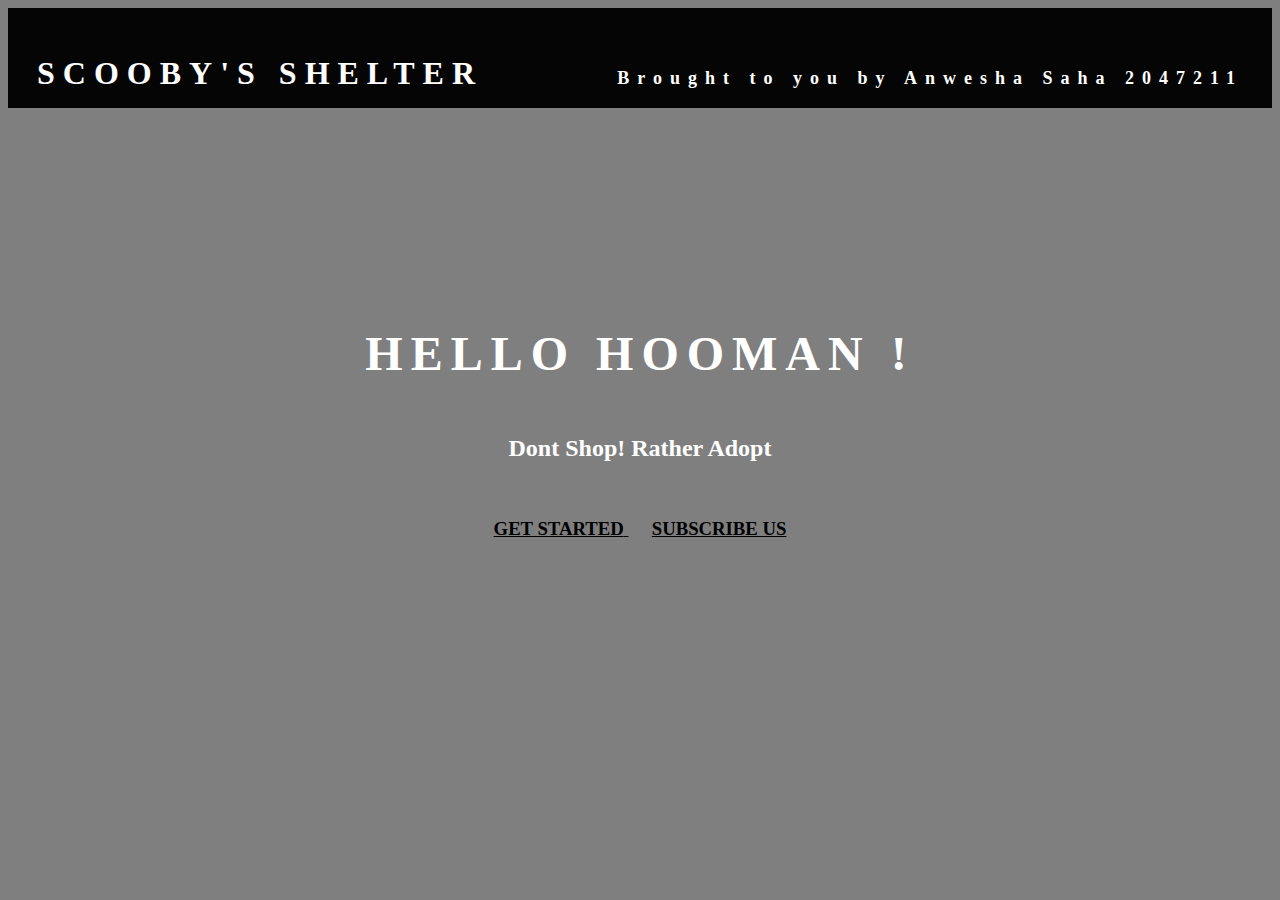
==== index.html @ 95468b7c "PUSH" ====
<!DOCTYPE html>
<html lang="en">
<head>
	<meta charset="utf-8">
	<title>
		Scooby's Shelter
	</title>

    <link rel="stylesheet" type="text/css" href="style.css">
</head>
<style type="text/css">
	body

	{
		 background-image: url('cover1.jpg');
		 background-repeat: no-repeat;
         background-attachment: fixed;
         background-size: cover;
         background-image: 
        linear-gradient(
      rgba(0, 0, 0, 0.5),
      rgba(0, 0, 0, 0.5)
    ),url(cover1.jpg);
    }

    	.tag  {
  border: 2px solid white;
  margin: 10px;
  padding: 10px;
          }

          {
	margin: 0px;
	padding: 0px;
	box-sizing: border-box;
     font-family: 'Comfortaa', cursive;
}



.navbar
{
	padding: 10px; 
  text-align: center; 
  background: #050505;
  color: white; 
  font-size: 30px;
  border:1px;
   letter-spacing: 0.5rem;
   height: 80px;	
}

 .MainHeading
 {
 	padding: 10px; 
  text-align: center; 
  color: white; 
  font-size: 30px;
  border:1px;
  letter-spacing: 0.5rem;
  	line-height:24px;
 }

</style>
<body background="cover1.jpg" link="#000" alink="#017bf5" vlink="#000">
	<div class="navbar">
	<h3 align="center">
		
		<font face="Lato" color ="#FFFFFF" size="6">SCOOBY'S SHELTER</font>
		&nbsp;&nbsp;&nbsp;&nbsp;&nbsp;&nbsp;
		<font face="Lato" color ="#FFFFFF" size="4">Brought to you by </font>
		<font face="Lato" color ="#FFFFFF" size="4">Anwesha Saha 2047211</font>
		&nbsp;&nbsp;&nbsp;&nbsp;&nbsp;&nbsp;&nbsp;&nbsp;&nbsp;&nbsp;&nbsp;&nbsp;&nbsp;&nbsp;&nbsp;&nbsp;&nbsp;&nbsp;&nbsp;
		&nbsp;&nbsp;&nbsp;&nbsp;&nbsp;&nbsp;&nbsp;&nbsp;&nbsp;&nbsp;&nbsp;&nbsp;&nbsp;&nbsp;&nbsp;&nbsp;&nbsp;&nbsp;&nbsp;
		&nbsp;&nbsp;&nbsp;&nbsp;&nbsp;&nbsp;&nbsp;&nbsp;&nbsp;&nbsp;&nbsp;&nbsp;&nbsp;&nbsp;&nbsp;&nbsp;&nbsp;&nbsp;&nbsp;
		&nbsp;&nbsp;&nbsp;&nbsp;&nbsp;&nbsp;&nbsp;&nbsp;&nbsp;&nbsp;&nbsp;&nbsp;&nbsp;&nbsp;&nbsp;&nbsp;&nbsp;&nbsp;&nbsp;

       
		</div>

	</h3>
	<br /><br /><br /><br /><br /><br /><br /><br /><br /><br />
	<div class="MainHeading">
	<h1 align="center">
		<font face="Lato" color="#FFFFFF" size="7">
		   HELLO HOOMAN !
		</font>
		<br />
	</h1>
	</div>
	<h3 align="center">
		<font face="Lato" color="#FFFFFF" size="5">
				Dont Shop! Rather Adopt
		</font>
	</h3>
	<br />
	<h3 align="center">
	<a href="#">
		<font face="Lato" color="#000">GET STARTED</font>
	</a>&nbsp;&nbsp;&nbsp;&nbsp;
	<a href="#">
		<font face="Lato" color="#000">SUBSCRIBE US</font>
	</a>
	</h3>
</body>
</html>
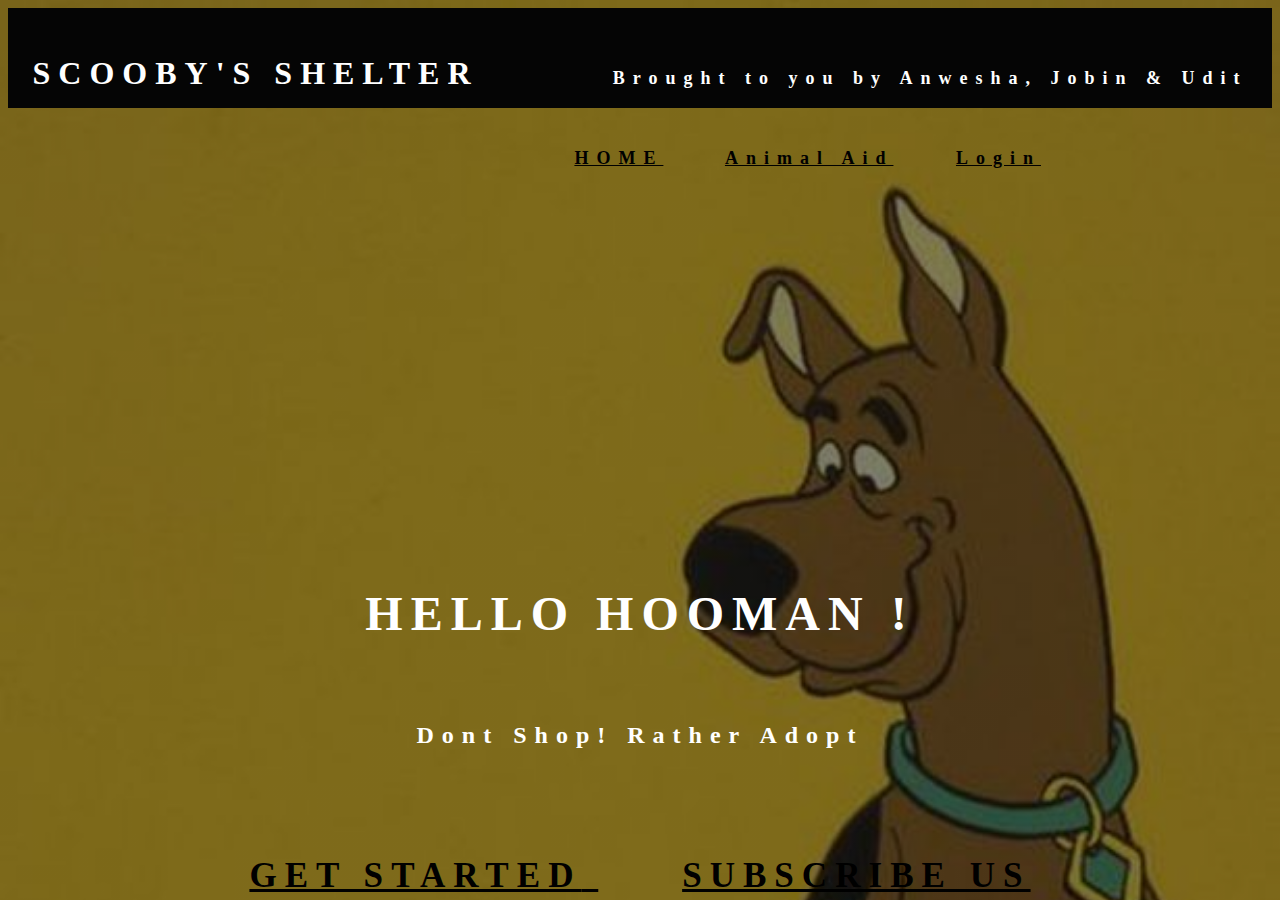
==== commit fbf7a4f8: "Updates" ====
--- a/index.html
+++ b/index.html
@@ -69,14 +69,20 @@
 		<font face="Lato" color ="#FFFFFF" size="6">SCOOBY'S SHELTER</font>
 		&nbsp;&nbsp;&nbsp;&nbsp;&nbsp;&nbsp;
 		<font face="Lato" color ="#FFFFFF" size="4">Brought to you by </font>
-		<font face="Lato" color ="#FFFFFF" size="4">Anwesha Saha 2047211</font>
+		<font face="Lato" color ="#FFFFFF" size="4">Anwesha, Jobin & Udit</font>
 		&nbsp;&nbsp;&nbsp;&nbsp;&nbsp;&nbsp;&nbsp;&nbsp;&nbsp;&nbsp;&nbsp;&nbsp;&nbsp;&nbsp;&nbsp;&nbsp;&nbsp;&nbsp;&nbsp;
 		&nbsp;&nbsp;&nbsp;&nbsp;&nbsp;&nbsp;&nbsp;&nbsp;&nbsp;&nbsp;&nbsp;&nbsp;&nbsp;&nbsp;&nbsp;&nbsp;&nbsp;&nbsp;&nbsp;
 		&nbsp;&nbsp;&nbsp;&nbsp;&nbsp;&nbsp;&nbsp;&nbsp;&nbsp;&nbsp;&nbsp;&nbsp;&nbsp;&nbsp;&nbsp;&nbsp;&nbsp;&nbsp;&nbsp;
 		&nbsp;&nbsp;&nbsp;&nbsp;&nbsp;&nbsp;&nbsp;&nbsp;&nbsp;&nbsp;&nbsp;&nbsp;&nbsp;&nbsp;&nbsp;&nbsp;&nbsp;&nbsp;&nbsp;
 
        
-		</div>
+		<font face="cinzel" size="4">
+			<a href="index.html">HOME</a>&nbsp;&nbsp;&nbsp;&nbsp;
+			<a href="./modules/">Animal Aid</a>&nbsp;&nbsp;&nbsp;&nbsp;
+			<!-- <a href="./modules/">CONTACT US</a>&nbsp;&nbsp;&nbsp;&nbsp; -->
+			
+			<a href="./modules/">Login</a>
+		</font>
 
 	</h3>
 	<br /><br /><br /><br /><br /><br /><br /><br /><br /><br />
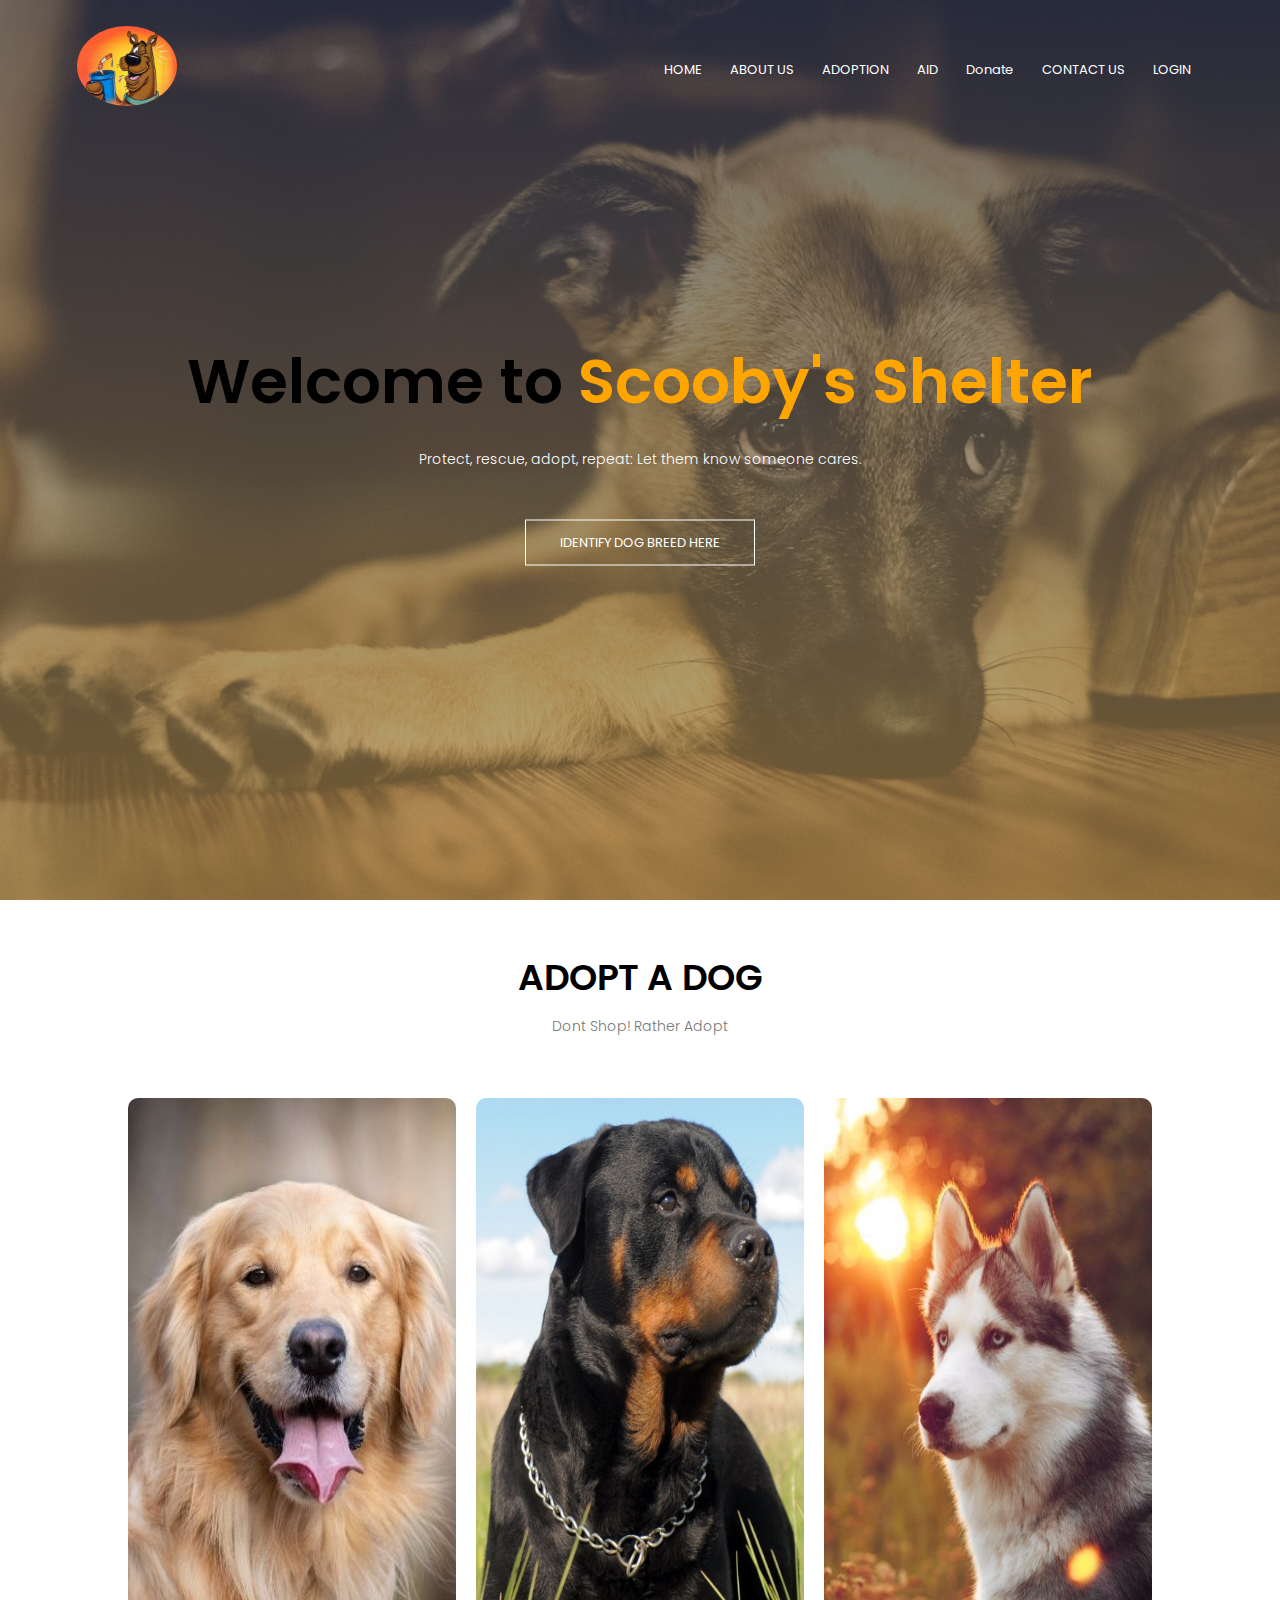
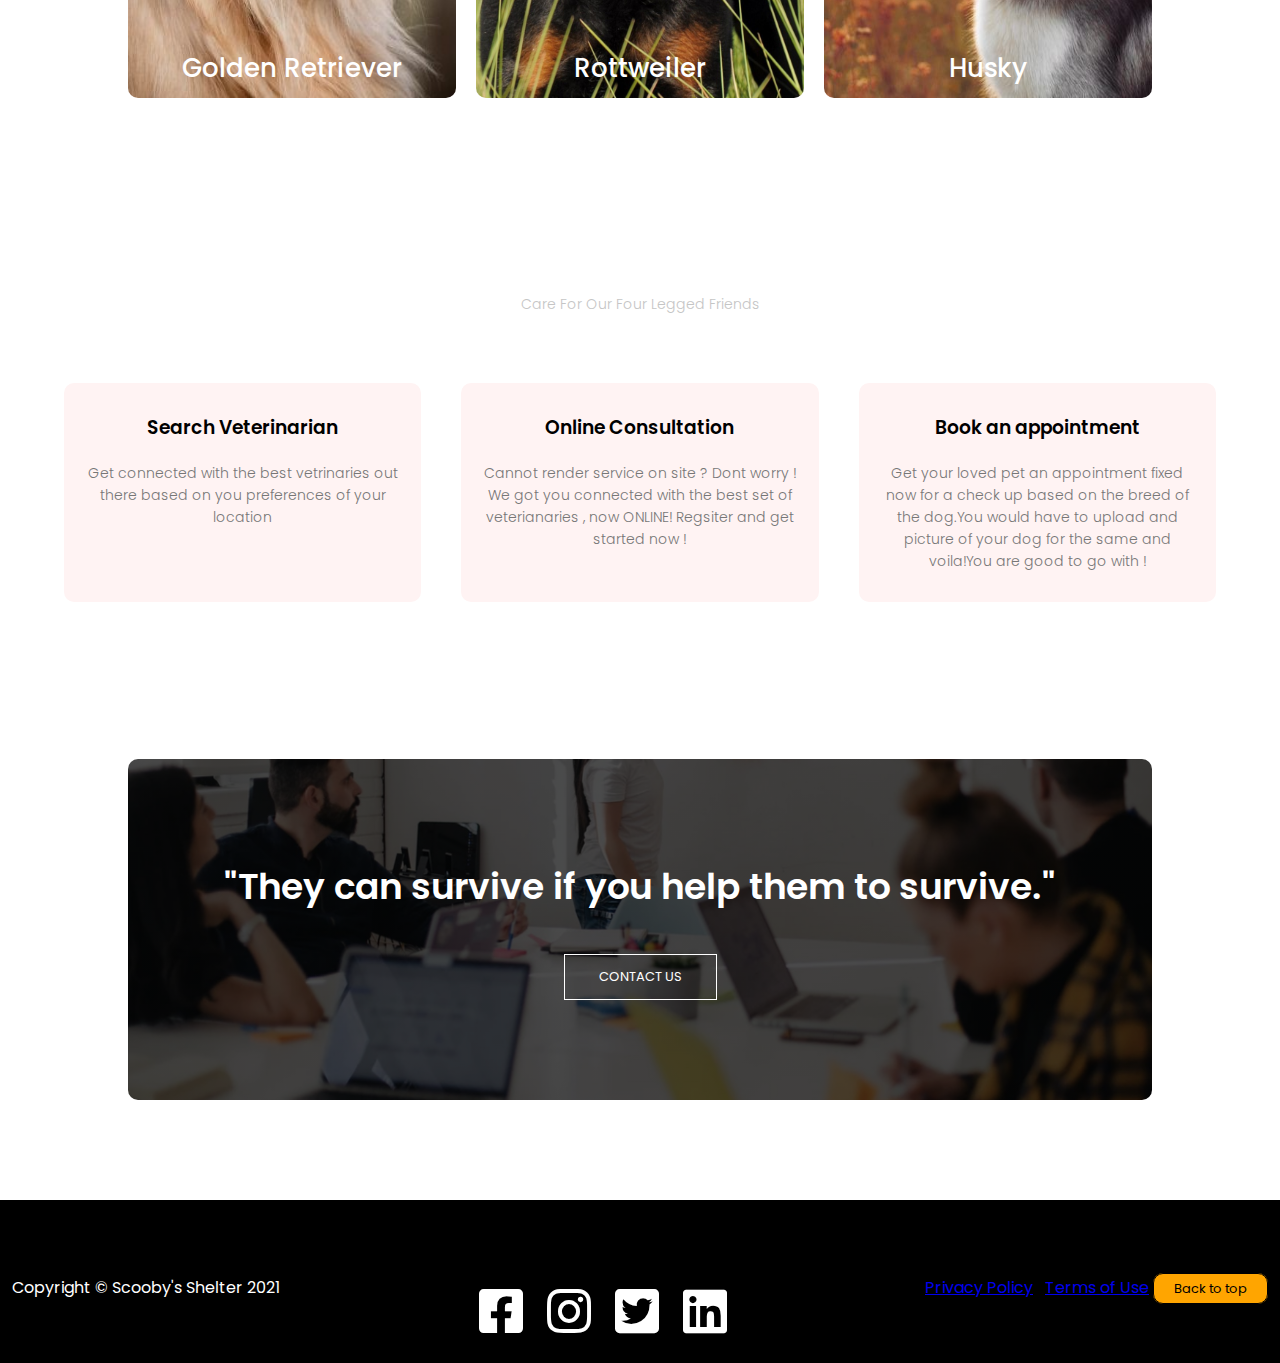
==== commit 4bc4039b: "Bug Fixed" ====
--- a/index.html
+++ b/index.html
@@ -1,112 +1,137 @@
 <!DOCTYPE html>
 <html lang="en">
 <head>
-	<meta charset="utf-8">
-	<title>
-		Scooby's Shelter
-	</title>
+    <meta charset="UTF-8">
+    <meta http-equiv="X-UA-Compatible" content="IE=edge">
+    <meta name="viewport" content="width=device-width, initial-scale=1.0">
+    <title>Scooby's Shelter</title>
+    <link rel="icon" type="image/x-icon" href="images/scoobySmallLogo.png" />
+    <link rel="stylesheet" href="css/style.css">
+    <link rel="preconnect" href="https://fonts.googleapis.com">
+<link rel="preconnect" href="https://fonts.gstatic.com" crossorigin>
+<link href="https://fonts.googleapis.com/css2?family=Poppins:wght@100;200;300;400;600;700&display=swap" rel="stylesheet">
+<link rel="stylesheet" href="https://cdnjs.cloudflare.com/ajax/libs/font-awesome/5.15.4/css/all.min.css">
+</head>
+<body>
+    <section class="header">
+        <nav>
+            <a href="index.html"><img src="images/scoobyLogo.jpg"></a>
+            <div class="nav-links" id="navLinks">
+                <i class="fa fa-times" onclick="hideMenu()"></i>
+                <ul>
+                    <li><a href="index.html" >HOME</a></li>
+                    <li><a href="about.html" >ABOUT US</a></li>
+                    <li><a href="Adopt.html" >ADOPTION</a></li>
+                    <li><a href="http://127.0.0.1:8080/login" target="_blank" >AID</a></li>
+                    <li><a href="donation.html" >Donate</a></li>
+                    <li><a href="contact.html" >CONTACT US</a></li>                   
+                    <li><a href="./modules/index.php" >LOGIN</a></li>
+                </ul>
+            </div>
+            <i class="fa fa-bars" onclick="showMenu()"></i>
+        </nav>
+        
+        <div class="text-box">
+            <h1>Welcome to <span>Scooby's Shelter</span> </h1>
+            <p>Protect, rescue, adopt, repeat: Let them know someone cares.</p>
+            <a href="http://127.0.0.1:8080/dogbreed" target="_blank" class="hero-btn" >IDENTIFY DOG BREED HERE</a>
+        </div>
 
-    <link rel="stylesheet" type="text/css" href="style.css">
-</head>
-<style type="text/css">
-	body
+    </section>
 
-	{
-		 background-image: url('cover1.jpg');
-		 background-repeat: no-repeat;
-         background-attachment: fixed;
-         background-size: cover;
-         background-image: 
-        linear-gradient(
-      rgba(0, 0, 0, 0.5),
-      rgba(0, 0, 0, 0.5)
-    ),url(cover1.jpg);
-    }
+     <!-- Adoption -->
+     <section class="adoption">
 
-    	.tag  {
-  border: 2px solid white;
-  margin: 10px;
-  padding: 10px;
-          }
+        <h1>ADOPT A DOG</h1>
+        <p>Dont Shop! Rather Adopt</p>
 
-          {
-	margin: 0px;
-	padding: 0px;
-	box-sizing: border-box;
-     font-family: 'Comfortaa', cursive;
-}
+        <div class="row">
+            <div onclick="window.location.href='Adopt.html';" class="adoption-col">
+                <img src="images/goldenRetriever.jpg" alt="Golden Retriever">
+                <div class="layer">
+                    <h3>Golden Retriever</h3>
+                </div>
+            </div>
+            <div onclick="window.location.href='Adopt.html';" class="adoption-col">
+                <img src="images/rottweiler.jpg" alt="Rottweiler">
+                <div class="layer">
+                    <h3>Rottweiler</h3>
+                </div>
+            </div>
+            <div onclick="window.location.href='Adopt.html';" class="adoption-col">
+                <img src="images/husky.jpg" alt="Husky">
+                <div class="layer">
+                    <h3>Husky</h3>
+                </div>
+            </div>
+        </div>
+
+    </section>
+
+        <!-- Animal Aid Section -->
+        <section class="aid">
+
+            <h1 class="aid-h1">ANIMAL AID</h1>
+            <p class="aid-p">Care For Our Four Legged Friends</p>
+
+            <div class="row">
+                <div class="aid-col">
+                    <h3>Search Veterinarian</h3>
+                    <p>Get connected with the best vetrinaries out there based on you preferences of your location</p>
+                </div>
+                <div class="aid-col">
+                    <h3>Online Consultation</h3>
+                    <p>Cannot render service on site ? Dont worry ! We got you connected with the best set of veterianaries , now ONLINE! Regsiter and get started now !</p>
+                </div>
+                <div class="aid-col">
+                    <h3>Book an appointment</h3>
+                    <p>Get your loved pet an appointment fixed now for a check up based on the breed of the dog.You would have to upload and picture of your dog for the same and voila!You are good to go with ! </p>
+                </div>
+            </div>
+
+        </section>
+
+        <!-- Call To Action -->
+
+        <section class="cta">
+            <h1>"They can survive if you help them to survive."</h1>
+            <a href="contact.html" class="hero-btn">CONTACT US</a>
+        </section>
+
+        <!-- Footer -->
+        <section id="footer">
+            <footer class="footer py-4">
+                      <div class="container">
+                          <div class="row align-items-center">
+                              <div class="col-lg-4 text-lg-left">Copyright © Scooby's Shelter 2021</div>
+                      <div class="social">     
+                      <a href="https://www.facebook.com/"><i class="fab fa-facebook-square" id="fb" aria-hidden="true"></i></a>
+                      <a href="https://www.instagram.com/"><i class="fab fa-instagram" id="yt" aria-hidden="true"></i></a>
+                      <a href="https://www.twitter.com/"><i class="fab fa-twitter-square" id="tw" aria-hidden="true"></i></a>
+                      <a href="https://www.linkedin.com/"><i class="fab fa-linkedin" id="gp" aria-hidden="true"></i></a>
+                    </div>
+                              <div class="col-lg-4 text-lg-right">
+                                  <a class="mr-3" href="#!">Privacy Policy</a>&nbsp;&nbsp;
+                                  <a href="#!">Terms of Use</a>
+                              <a type="button" class="btn btn-warning" href="#">Back to top</a>
+                      </div>
+                  </footer>
+                </section>
+
+<!-- JavaScript for Toggle Menu -->
+    
+    <script>
+
+        var navLinks = document.getElementById("navLinks");
+        function showMenu(){
+            navLinks.style.right = "0";
+        }
+        function hideMenu(){
+            navLinks.style.right = "-200px";
+        }
+
+    </script>
 
 
-
-.navbar
-{
-	padding: 10px; 
-  text-align: center; 
-  background: #050505;
-  color: white; 
-  font-size: 30px;
-  border:1px;
-   letter-spacing: 0.5rem;
-   height: 80px;	
-}
-
- .MainHeading
- {
- 	padding: 10px; 
-  text-align: center; 
-  color: white; 
-  font-size: 30px;
-  border:1px;
-  letter-spacing: 0.5rem;
-  	line-height:24px;
- }
-
-</style>
-<body background="cover1.jpg" link="#000" alink="#017bf5" vlink="#000">
-	<div class="navbar">
-	<h3 align="center">
-		
-		<font face="Lato" color ="#FFFFFF" size="6">SCOOBY'S SHELTER</font>
-		&nbsp;&nbsp;&nbsp;&nbsp;&nbsp;&nbsp;
-		<font face="Lato" color ="#FFFFFF" size="4">Brought to you by </font>
-		<font face="Lato" color ="#FFFFFF" size="4">Anwesha, Jobin & Udit</font>
-		&nbsp;&nbsp;&nbsp;&nbsp;&nbsp;&nbsp;&nbsp;&nbsp;&nbsp;&nbsp;&nbsp;&nbsp;&nbsp;&nbsp;&nbsp;&nbsp;&nbsp;&nbsp;&nbsp;
-		&nbsp;&nbsp;&nbsp;&nbsp;&nbsp;&nbsp;&nbsp;&nbsp;&nbsp;&nbsp;&nbsp;&nbsp;&nbsp;&nbsp;&nbsp;&nbsp;&nbsp;&nbsp;&nbsp;
-		&nbsp;&nbsp;&nbsp;&nbsp;&nbsp;&nbsp;&nbsp;&nbsp;&nbsp;&nbsp;&nbsp;&nbsp;&nbsp;&nbsp;&nbsp;&nbsp;&nbsp;&nbsp;&nbsp;
-		&nbsp;&nbsp;&nbsp;&nbsp;&nbsp;&nbsp;&nbsp;&nbsp;&nbsp;&nbsp;&nbsp;&nbsp;&nbsp;&nbsp;&nbsp;&nbsp;&nbsp;&nbsp;&nbsp;
-
-       
-		<font face="cinzel" size="4">
-			<a href="index.html">HOME</a>&nbsp;&nbsp;&nbsp;&nbsp;
-			<a href="./modules/">Animal Aid</a>&nbsp;&nbsp;&nbsp;&nbsp;
-			<!-- <a href="./modules/">CONTACT US</a>&nbsp;&nbsp;&nbsp;&nbsp; -->
-			
-			<a href="./modules/">Login</a>
-		</font>
-
-	</h3>
-	<br /><br /><br /><br /><br /><br /><br /><br /><br /><br />
-	<div class="MainHeading">
-	<h1 align="center">
-		<font face="Lato" color="#FFFFFF" size="7">
-		   HELLO HOOMAN !
-		</font>
-		<br />
-	</h1>
-	</div>
-	<h3 align="center">
-		<font face="Lato" color="#FFFFFF" size="5">
-				Dont Shop! Rather Adopt
-		</font>
-	</h3>
-	<br />
-	<h3 align="center">
-	<a href="#">
-		<font face="Lato" color="#000">GET STARTED</font>
-	</a>&nbsp;&nbsp;&nbsp;&nbsp;
-	<a href="#">
-		<font face="Lato" color="#000">SUBSCRIBE US</font>
-	</a>
-	</h3>
 </body>
 </html>--- a/css/style.css
+++ b/css/style.css
@@ -0,0 +1,466 @@
+*{
+    margin: 0;
+    padding: 0;
+    font-family: 'Poppins', sans-serif;
+}
+h1{
+    font-size: 36px;
+    font-weight: 600;
+    color: #000;
+    font-family: 'Poppins', sans-serif!important;
+}
+p{
+    color: #777;
+    font-size: 14px;
+    font-weight: 300;
+    line-height: 22px;
+    padding: 10px;
+    font-family: 'Poppins', sans-serif!important;
+}
+.header{
+    min-height: 100vh;
+    width: 100%;
+    background-image: linear-gradient(rgba(53, 58, 80, 0.7),rgba(167, 133, 70, 0.7)),url('./newDog.jpg');
+    background-position: center;
+    background-size: cover;
+    background-attachment: fixed;
+    position: relative;
+}
+nav{
+    display: flex;
+    padding: 2% 6%;
+    justify-content: space-between;
+    align-items: center;
+}
+nav img{
+    width: 100px;
+    height: 80px;
+    border-radius: 100%;
+}
+.nav-links ul li{
+    list-style: none;
+    display: inline-block;
+    padding: 8px 12px;
+    position: relative;
+}
+.nav-links ul li a{
+    color: #fff;
+    text-decoration: none;
+    font-size: 13px;
+    font-family: 'Poppins', sans-serif!important;
+}
+.nav-links ul li::after{
+    content: '';
+    width: 0%;
+    height: 2px;
+    background: #FFA500;
+    display: block;
+    margin: auto;
+    transition: 0.5s;
+    font-family: 'Poppins', sans-serif!important;
+}
+.nav-links ul li:hover::after{
+    width: 100%;
+}
+.text-box{
+    width: 90%;
+    color: #fff;
+    position: absolute;
+    top:50%;
+    left: 50%;
+    transform: translate(-50%,-50%);
+    text-align: center;
+}
+.text-box h1{
+    font-size: 62px;
+}
+.text-box p{
+    margin: 10px 0 40px;
+    font-size: 14px;
+    color: #fff;
+}
+.text-box span{
+    color: #FFA500;
+}
+.hero-btn{
+    display: inline-block;
+    text-decoration: none;
+    color: #fff;
+    border: 1px solid #fff;
+    padding: 12px 34px;
+    font-size: 13px;
+    background: transparent;
+    position: relative;
+    cursor: pointer;
+
+}
+.hero-btn:hover{
+    border: 1px solid #FFA500;
+    background: #FFA500;
+    transition: 0.5s;
+}
+nav .fa{
+    display: none;
+}
+
+@media(max-width: 700px){
+    .text-box h1{
+        font-size: 20px;
+    }
+    .nav-links ul li{
+        display: block; 
+    }
+    .nav-links{
+        position: fixed;
+        background: #FFA500;
+        height: 100vh;
+        width: 200px;
+        top: 0;
+        right: -200px;
+        text-align: left;
+        z-index: 2;
+        transition: 1s;
+    }
+    nav .fa{
+        display: block;
+        color: #fff;
+        margin: 10px;
+        font-size: 22px;
+        cursor: pointer;
+    }
+    .nav-links ul{
+        padding: 30px;
+    }
+}
+
+/* Animal Aid */
+
+.aid{
+    width: 100%;
+    margin: auto;
+    padding-left: 5%;
+    padding-right: 5%;
+    text-align: center;
+    padding-top: 100px;
+    background-image: linear-gradient(rgba(53, 58, 80, 0.7),rgba(167, 133, 70, 0.7)),url('./animalAid.jpg');
+    background-position: center;
+    background-size: cover;
+    background-attachment: fixed;
+    position: relative;
+
+}
+.aid-h1{
+    font-size: 36px;
+    font-weight: 600;
+    color: #fff;
+}
+.aid-p{
+    color: #C5C5C5;
+    font-size: 14px;
+    font-weight: 300;
+    line-height: 22px;
+    padding: 10px;
+}
+.row{
+    margin-top:5%;
+    display: flex;
+    justify-content: space-between;
+}
+.aid-col{
+    flex-basis: 31%;
+    background: #fff3f3;
+    border-radius: 10px;
+    margin-bottom: 5%;
+    padding: 20px 12px;
+    box-sizing: border-box;
+}
+h3{
+    text-align: center;
+    font-weight: 600;
+    margin: 10px 0;
+}
+.aid-col:hover{
+    box-shadow: 0 0 50px 0px rgba(170, 132, 132, 0.2);
+    cursor: pointer;
+}
+@media(max-width: 700px){
+    .row{
+        flex-direction: column;
+    }
+}
+
+/* adoption */
+
+.adoption{
+    width: 80%;
+    margin: auto;
+    text-align: center;
+    padding-top: 50px;
+}
+.adoption-col{
+    flex-basis: 32%;
+    border-radius: 10px;
+    margin-bottom: 30px;
+    position: relative;
+    overflow: hidden;
+    cursor: pointer;
+}
+.adoption-col img{
+    width: 100%;
+    height: 600px;
+    display: block;
+}
+.layer{
+    background: transparent;
+    height: 100%;
+    width: 100%;
+    position: absolute;
+    top: 0;
+    left: 0;
+    transition: 0.5s;
+}
+.layer:hover{
+    background: rgba(255,166,1,0.5);
+}
+.layer h3{
+    width: 100%;
+    font-weight: 500;
+    color: #fff;
+    font-size: 26px;
+    bottom: 0;
+    left: 50%;
+    transform: translateX(-50%);
+    position: absolute;
+    transition: 0.5s;
+}
+.layer:hover h3{
+    bottom: 49%;
+    opacity: 1;
+}
+
+/* CONTACT */
+
+.cta{
+    margin:100px auto;
+    width: 80%;
+    background-image: linear-gradient(rgba(0,0,0,0.7),rgba(0,0,0,0.7)),url('./banner2.jpg');
+    background-position: center;
+    background-size: cover;
+    border-radius: 10px;
+    text-align: center;
+    padding: 100px 0;
+}
+.cta h1{
+    color: #fff;
+    margin-bottom: 40px;
+    padding: 0;
+}
+
+@media(max-width:700px){
+    .cta h1{
+        font-size: 24px;
+    }
+}
+
+
+/* Footer */
+#footer
+{
+	background: black;
+	color: #fff;
+	padding: 12px;
+	color: white;
+}
+#footer .social a
+{
+	color: white;
+	font-size: 50px;
+	padding: 10px;
+}
+#fb:hover
+{
+	color: #3b5998;
+}
+#yt:hover
+{
+	color: #bc2a8d;
+}
+#tw:hover
+{
+	color: #00acee;
+}
+#gp:hover
+{
+	color:  #0077b5;
+}
+.top-btn a
+{
+	background: url('img/bck2tp.png');
+	background-position: center;
+	background-repeat: no-repeat;
+}
+.home-btn
+{
+	height: 50px;
+	width: 90px;
+	padding: 10px!important;
+}
+footer{
+    display: block;
+}
+*, ::after, ::before {
+    box-sizing: border-box;
+}
+.btn-warning{
+    text-decoration: none;
+    color: #000;
+    border: 1px solid #000;
+    padding: 5px 20px;
+    font-size: 13px;
+    background: #FFA500;
+    border-radius: 10px;
+    position: relative;
+    cursor: pointer;
+}
+@media(max-width:700px){
+    .btn-warning{
+        padding: 3px 12px;
+    font-size: 10px;
+    }
+}
+.sub-header{
+    height: 50vh;
+    width: 100%;
+    background-image: linear-gradient(rgba(53, 58, 80, 0.7),rgba(167, 133, 70, 0.7)),url('./aboutUs.jpg'); 
+    background-position: center;
+    background-size: cover;
+    text-align: center;
+    
+}
+.about_header{
+    color: #fff;
+    background-position: center;
+    background-size: cover;
+    text-align: center;
+    margin-top: 100px;
+}
+.about-us{
+    width: 80%;
+    margin: auto;
+    padding-top: 80px;
+    padding-bottom: 50px;
+}
+.about-col{
+    flex-basis: 48%;
+    padding: 30px 2px;
+}
+.about-col img{
+    width: 100%;
+}
+.about-col h1{
+    padding-top: 0;
+}
+.about-col p{
+    padding: 15px 0 25px;
+}
+.org-btn{
+    border: 1px solid #FFA500;
+    background: transparent;
+    color: #FFA500;
+}
+.org-btn:hover{
+    color: #fff;
+}
+
+/* Contact Us */
+
+.location{
+    width: 80%;
+    margin: auto;
+    padding: 80px 0;
+}
+.location iframe{
+    width: 100%;
+}
+.contact-us{
+    width: 80%;
+    margin: auto;
+}
+.contact-col{
+    flex-basis: 48%;
+    margin-bottom: 30px;
+}
+.contact-col div{
+    display: flex;
+    align-items: center;
+    margin-top: 40px;
+}
+.contact-col div .fas{
+    font-size: 28px;
+    color: #FFA500;
+    max-width: 10px;
+    margin-right: 30px;
+}
+.contact-col div p{
+    padding: 0;
+}
+.contact-col h5{
+    font-size: 20px;
+    margin-bottom: 5px;
+    color: #555;
+    font-weight: 400;
+}
+.contact-col input, .contact-col textarea{
+    width: 100%;
+    padding: 15px;
+    margin-bottom: 17px;
+    outline: none;
+    border: 1px solid #ccc;
+    box-sizing: border-box;
+}
+
+/* Breed */
+.breed
+{
+    cursor: pointer;
+    margin-bottom: 2rem;
+}
+.breed img{
+    transition: 0.5s all;
+   
+}
+.breed:hover img{
+    opacity: 0.7;
+}
+.breed .vw-btn{
+    background: #FFA500;
+    color: #fff;
+    border-color: #fff;
+    font-weight: 600;
+    transform: translateY(20px);
+    opacity: 0;
+    transition: 0.3s all;
+}
+.breed:hover .vw-btn{
+    transform: translate(0);
+    opacity: 1;
+}
+.breeddet h3{
+    text-align: left;
+    font-weight: 800;
+    color: #FFA500;
+}
+.breeddet h6{
+    color: #808080;
+}
+.breeddet .vw-btn{
+    background: #FFA500;
+    color: #fff;
+    padding: 3px;
+    border-color: #fff;
+    font-weight: 600;
+    transition: 0.3s all;
+}
+.breeddet select{
+    padding: 5px 10px;
+}